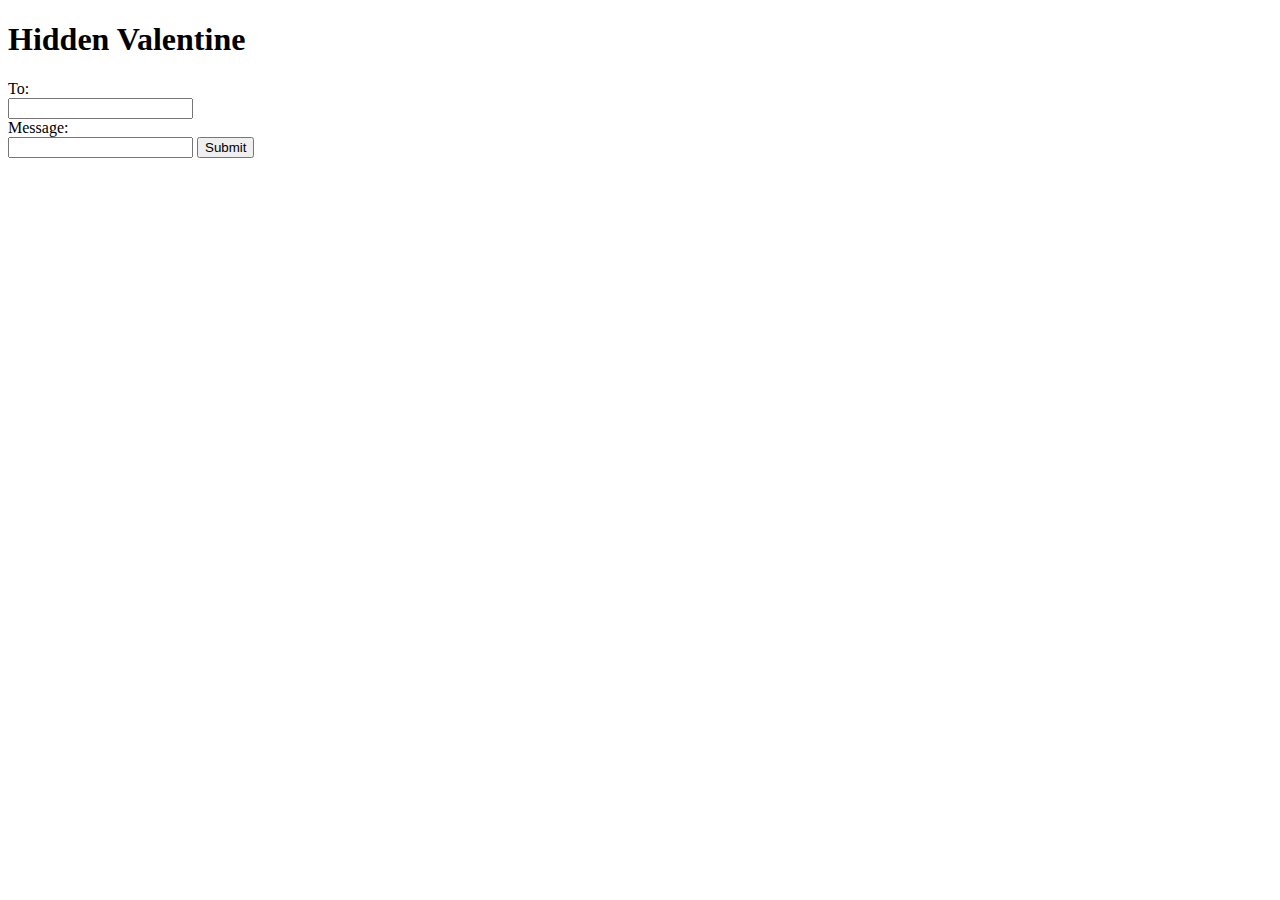
==== Design/index.html @ ed139c17 "Created js file from html file. Also created variables from textboxes." ====
<!DOCTYPE html>
<html lang="en">
<head>
    <meta charset="UTF-8">
    <meta http-equiv="X-UA-Compatible" content="IE=edge">
    <link rel="stylesheet" type="text/css" href="css/styles.css">
    <link rel="stylesheet" href="twilio_messaging.js">
    <meta name="viewport" content="width=device-width, initial-scale=1.0">
    <title>Valentines</title>
    <script src="./script.js"></script>
</head>
<body>
    <h1>Hidden Valentine</h1>
    <form method="POST">
        <label for="toNum">To:</label><br>
        <input name="toNum" id="phoneNum"><br>
        <label for="msg">Message:</label><br>
        <input name="msg" id="valentineMsg">
        <input type="submit">
    </form>
</body>
</html>
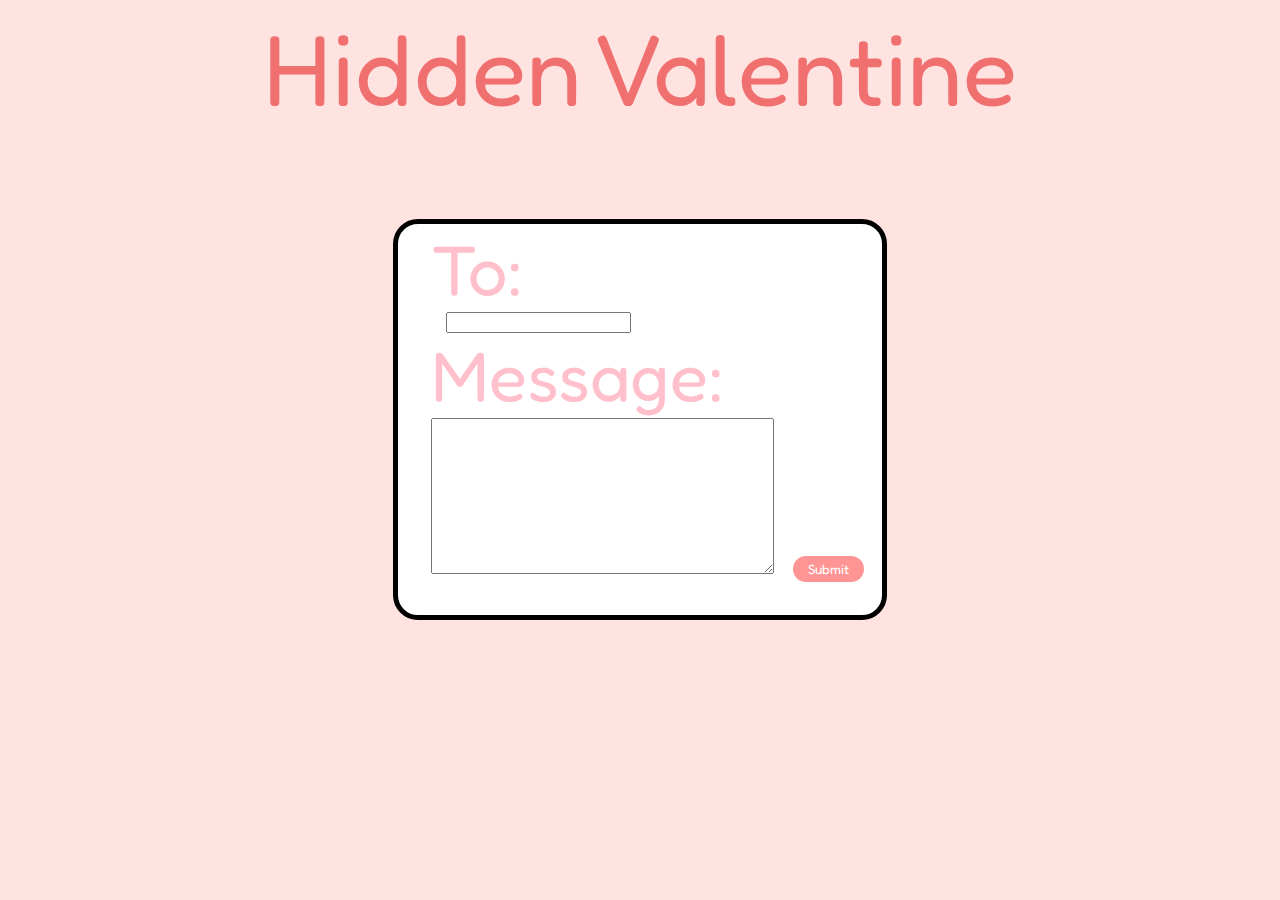
==== commit 613a158d: "Changed fonts/colors of bg&headers, and txt sizing" ====
--- a/Design/index.html
+++ b/Design/index.html
@@ -3,20 +3,27 @@
 <head>
     <meta charset="UTF-8">
     <meta http-equiv="X-UA-Compatible" content="IE=edge">
-    <link rel="stylesheet" type="text/css" href="css/styles.css">
-    <link rel="stylesheet" href="twilio_messaging.js">
+    <link rel="stylesheet" type="text/css" href="styles.css">
     <meta name="viewport" content="width=device-width, initial-scale=1.0">
+    <link href='https://fonts.googleapis.com/css?family=Fredoka One' rel='stylesheet'>
     <title>Valentines</title>
     <script src="./script.js"></script>
 </head>
 <body>
-    <h1>Hidden Valentine</h1>
-    <form method="POST">
-        <label for="toNum">To:</label><br>
-        <input name="toNum" id="phoneNum"><br>
-        <label for="msg">Message:</label><br>
-        <input name="msg" id="valentineMsg">
-        <input type="submit">
-    </form>
+    <div>Hidden Valentine</div>
+    <table>
+        <tr>
+            <td>
+                <form method="POST">
+                    <label for="toNum">To:</label><br>
+                    <input type="text" name="toNum" id="phoneNum"><br>
+                    <label for="msg">Message:</label><br>
+                    <textarea type="text" rows="10" cols="40" name="msg" id="valentineMsg"></textarea>
+                    <input type="submit">
+                </form>
+            </td>
+        </tr>
+    </table>
+    
 </body>
 </html>--- a/Design/styles.css
+++ b/Design/styles.css
@@ -0,0 +1,54 @@
+div {    
+    
+    color: rgb(240, 112, 112);
+    
+    font-size: 100px;
+    
+    font-family: 'Fredoka One';
+
+    padding-bottom: 90px;
+    
+    text-align: center;
+}
+
+label {
+
+    color: pink;
+    font-size: 70px;
+    font-family: 'Fredoka One';
+}
+
+body {
+
+    background-color: #FFE3E1;
+}
+
+table {
+    background-color: white;
+    border-radius: 25px;
+    border-width: 5px;
+    border-style: solid;
+    border-color: black;
+    margin-left: auto;
+    margin-right: auto;
+    padding-bottom: 30px;
+    padding-right: 15px;
+    padding-left: 30px;
+}
+
+input {
+    margin-left: 15px;
+}
+
+input[type=submit] {
+    font-family: 'Fredoka One';
+    color: #FFFFFF;
+    text-shadow: #FFE3E1;
+    padding:5px 15px; 
+    background:#FF9494; 
+    border:0 none;
+    border-radius: 25px;
+    cursor:pointer;
+    /* -webkit-border-radius: 5px;*/
+    /*border-radius: 5px; */
+}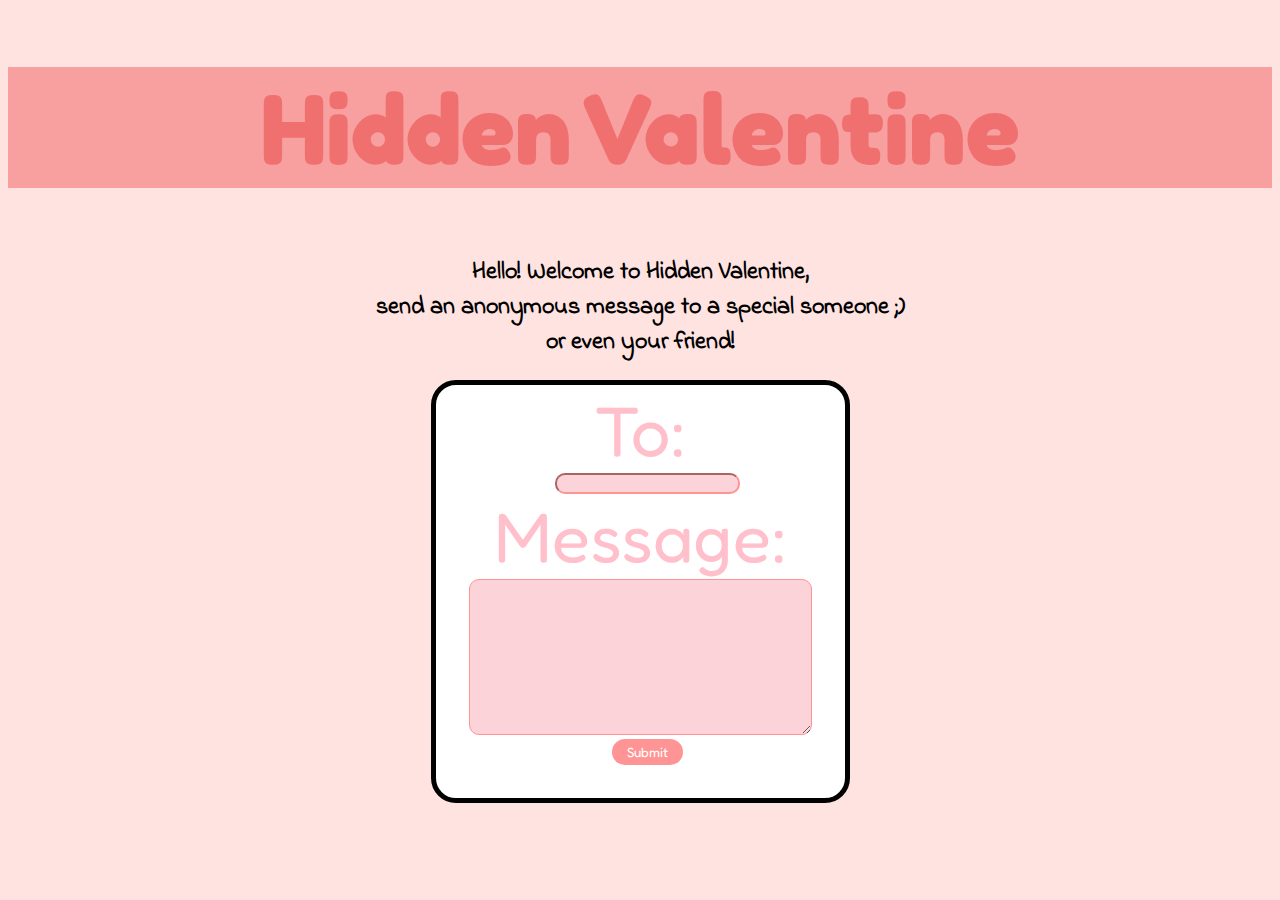
==== commit c1175dab: "Added bio(to be changed), changed text fields" ====
--- a/Design/index.html
+++ b/Design/index.html
@@ -6,11 +6,15 @@
     <link rel="stylesheet" type="text/css" href="styles.css">
     <meta name="viewport" content="width=device-width, initial-scale=1.0">
     <link href='https://fonts.googleapis.com/css?family=Fredoka One' rel='stylesheet'>
+    <link href='https://fonts.googleapis.com/css?family=Indie Flower' rel='stylesheet'>
     <title>Valentines</title>
     <script src="./script.js"></script>
 </head>
 <body>
-    <div>Hidden Valentine</div>
+    <section>
+        <h1>Hidden Valentine</h1>
+    </section>
+    <h2>Hello! Welcome to Hidden Valentine, <br>send an anonymous message to a special someone ;) <br>or even your friend!</h2>
     <table>
         <tr>
             <td>
@@ -18,12 +22,11 @@
                     <label for="toNum">To:</label><br>
                     <input type="text" name="toNum" id="phoneNum"><br>
                     <label for="msg">Message:</label><br>
-                    <textarea type="text" rows="10" cols="40" name="msg" id="valentineMsg"></textarea>
+                    <textarea type="text" rows="10" cols="40" name="msg" id="valentineMsg"></textarea><br>
                     <input type="submit">
                 </form>
             </td>
         </tr>
     </table>
-    
 </body>
 </html>--- a/Design/styles.css
+++ b/Design/styles.css
@@ -1,4 +1,12 @@
-div {    
+body {
+    text-align: center;
+}
+
+section {
+    background-color: rgb(248, 160, 160);
+}
+
+h1 {    
     
     color: rgb(240, 112, 112);
     
@@ -6,8 +14,10 @@
     
     font-family: 'Fredoka One';
 
-    padding-bottom: 90px;
-    
+}
+
+h2 {
+    font-family: 'Indie Flower';
     text-align: center;
 }
 
@@ -24,6 +34,7 @@
 }
 
 table {
+    /*background-color: rgb(250, 213, 213);*/
     background-color: white;
     border-radius: 25px;
     border-width: 5px;
@@ -32,7 +43,7 @@
     margin-left: auto;
     margin-right: auto;
     padding-bottom: 30px;
-    padding-right: 15px;
+    padding-right: 30px;
     padding-left: 30px;
 }
 
@@ -51,4 +62,16 @@
     cursor:pointer;
     /* -webkit-border-radius: 5px;*/
     /*border-radius: 5px; */
+}
+
+input[type=text] {
+    background-color: rgb(252, 211, 217);
+    border-color: #FF9494;
+    border-radius: 10px;
+}
+
+textarea {
+    background-color: rgb(252, 211, 217);
+    border-color: #FF9494;
+    border-radius: 10px;
 }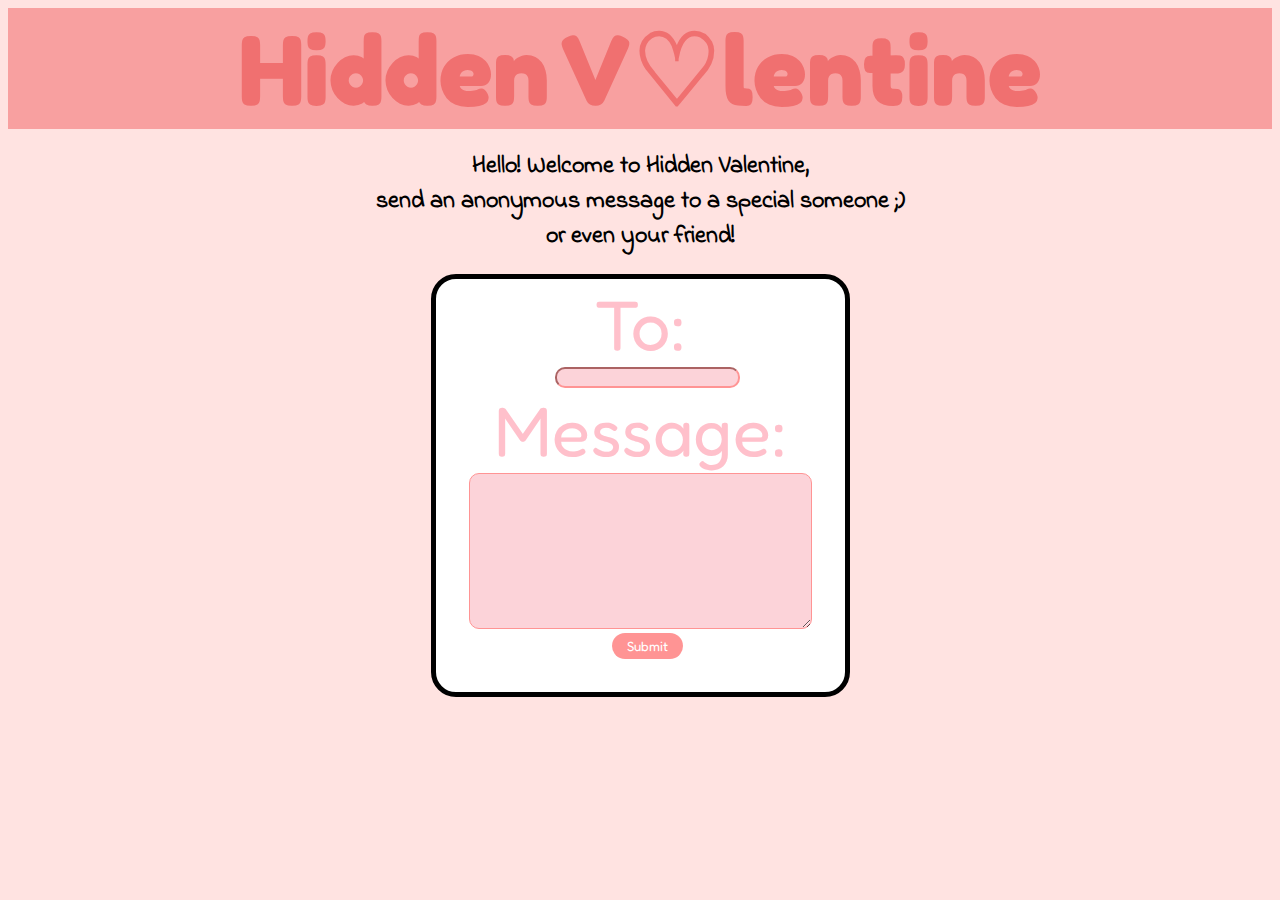
==== commit 15b1d17b: "Created new html file for confirmation page. Created button to direct back to main page; unfinished" ====
--- a/Design/index.html
+++ b/Design/index.html
@@ -12,7 +12,7 @@
 </head>
 <body>
     <section>
-        <h1>Hidden Valentine</h1>
+        <h1>Hidden V♡lentine</h1>
     </section>
     <h2>Hello! Welcome to Hidden Valentine, <br>send an anonymous message to a special someone ;) <br>or even your friend!</h2>
     <table>
--- a/Design/styles.css
+++ b/Design/styles.css
@@ -14,11 +14,19 @@
     
     font-family: 'Fredoka One';
 
+    margin-block-start: 0em;
+    margin-block-end: 0em;
+
 }
 
 h2 {
     font-family: 'Indie Flower';
     text-align: center;
+}
+
+#special-bio {
+    font-size: 40px;
+    padding-bottom: 50px;
 }
 
 label {
@@ -74,4 +82,13 @@
     background-color: rgb(252, 211, 217);
     border-color: #FF9494;
     border-radius: 10px;
+}
+
+button {
+    height: 100px;
+    width: 100px;
+    color:white;
+    border-radius: 80px;
+    background-color:rgb(248, 160, 160);
+    font-size: 50px;
 }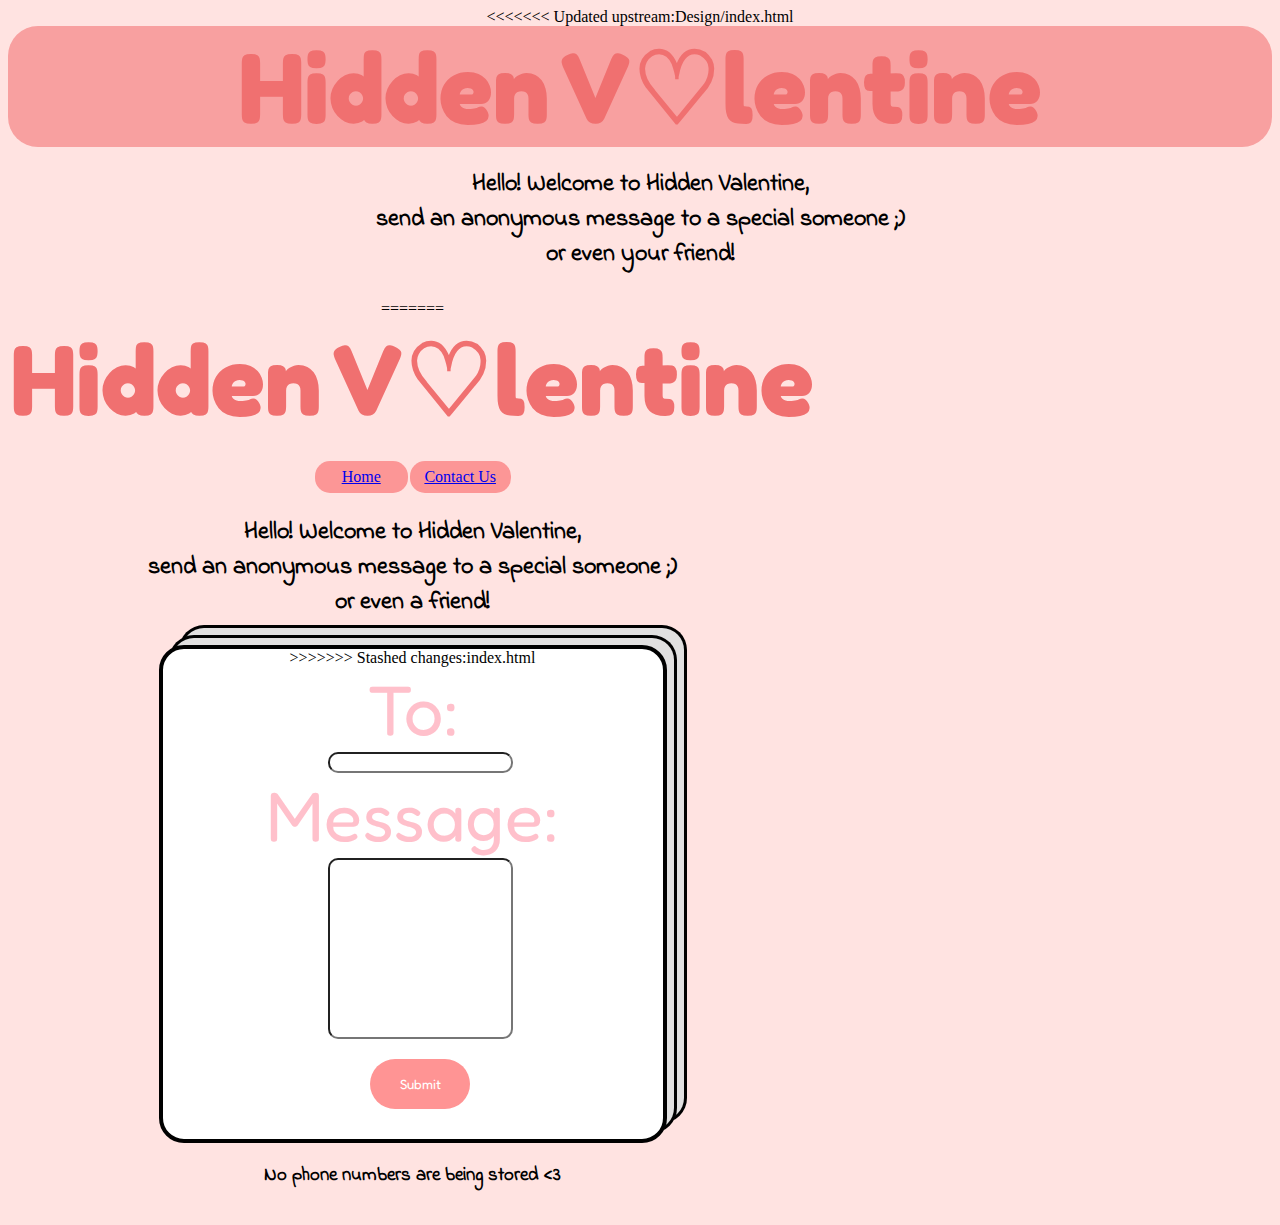
==== commit f2f93524: "added accordion, menu, disclaimer to index.html and styles.css" ====
--- a/Design/index.html
+++ b/Design/index.html
@@ -7,10 +7,12 @@
     <meta name="viewport" content="width=device-width, initial-scale=1.0">
     <link href='https://fonts.googleapis.com/css?family=Fredoka One' rel='stylesheet'>
     <link href='https://fonts.googleapis.com/css?family=Indie Flower' rel='stylesheet'>
-    <title>Valentines</title>
+    <link rel="icon" type="image/x-icon" href="favicon.ico">
+    <title>Hidden Valentine</title>
     <script src="./script.js"></script>
 </head>
 <body>
+<<<<<<< Updated upstream:Design/index.html
     <section>
         <h1>Hidden V♡lentine</h1>
     </section>
@@ -18,15 +20,36 @@
     <table>
         <tr>
             <td>
+=======
+    <div id="banner">
+        <h1>Hidden V♡lentine</h1>
+    </div>
+    <div id="menu-bar">
+        <table>
+            <tr>
+                <td>
+                    <a href="index.html">Home</a>
+                </td>
+                <td>
+                    <a href="index.html">Contact Us</a>
+                </td>
+            </tr>
+        </table>
+    </div>
+    <h2>Hello! Welcome to Hidden Valentine, <br>send an anonymous message to a special someone ;) <br>or even a friend!</h2>
+    <!-- <div class="envelop-top"></div> -->
+    <div id="card">
+        
+>>>>>>> Stashed changes:index.html
                 <form method="POST">
                     <label for="toNum">To:</label><br>
                     <input type="text" name="toNum" id="phoneNum"><br>
                     <label for="msg">Message:</label><br>
-                    <textarea type="text" rows="10" cols="40" name="msg" id="valentineMsg"></textarea><br>
+                    <input type="text" name="msg" id="valentineMsg"><br>
                     <input type="submit">
                 </form>
-            </td>
-        </tr>
-    </table>
+            
+    </div>
+    <h3>No phone numbers are being stored <3 </h3>
 </body>
 </html>--- a/Design/styles.css
+++ b/Design/styles.css
@@ -1,9 +1,35 @@
 body {
     text-align: center;
+    background-color: #FFE3E1;
+    /*background: linear-gradient(#FFE3E1, rgb(255, 108, 128));*/
 }
 
 section {
     background-color: rgb(248, 160, 160);
+    border-radius: 30px;
+    /*border-style: dotted;
+    border-width: 15px;
+    border-color: rgb(241, 158, 241);
+    background-color: white;*/
+}
+
+#menu-bar {
+    width: 200px;
+    margin: 0 auto;
+    margin-top: 20px;
+    background-color:#FFE3E1;
+    justify-content: space-evenly;
+}
+
+#menu-bar td {
+    width: 200px;
+    height: 30px;
+    background-color: #fc9696;
+    border-radius: 15px;
+}
+
+#menu-bar td:hover {
+    background-color: rgb(240, 112, 112);;
 }
 
 h1 {    
@@ -14,14 +40,20 @@
     
     font-family: 'Fredoka One';
 
+<<<<<<< Updated upstream:Design/styles.css
     margin-block-start: 0em;
     margin-block-end: 0em;
 
+=======
+    margin-block-end: 0em;
+    margin-block-start: 0em;
+>>>>>>> Stashed changes:styles.css
 }
 
-h2 {
-    font-family: 'Indie Flower';
+h2,h3 {
+    font-family: 'Indie Flower', sans-serif;
     text-align: center;
+    margin-bottom: 25px;
 }
 
 #special-bio {
@@ -30,29 +62,24 @@
 }
 
 label {
-
     color: pink;
     font-size: 70px;
     font-family: 'Fredoka One';
 }
 
-body {
-
-    background-color: #FFE3E1;
-}
-
-table {
+#card {
     /*background-color: rgb(250, 213, 213);*/
     background-color: white;
     border-radius: 25px;
-    border-width: 5px;
+    border-width: 4px;
     border-style: solid;
     border-color: black;
     margin-left: auto;
     margin-right: auto;
     padding-bottom: 30px;
-    padding-right: 30px;
-    padding-left: 30px;
+    /*padding-right: 30px;
+    padding-left: 30px;*/
+    width: 500px;
 }
 
 input {
@@ -60,6 +87,7 @@
 }
 
 input[type=submit] {
+    text-align: center;
     font-family: 'Fredoka One';
     color: #FFFFFF;
     text-shadow: #FFE3E1;
@@ -68,20 +96,36 @@
     border:0 none;
     border-radius: 25px;
     cursor:pointer;
+    height: 50px;
+    width: 100px;
     /* -webkit-border-radius: 5px;*/
     /*border-radius: 5px; */
 }
 
+input[type=submit]:hover {
+    background-color: rgb(240, 112, 112);
+}
+
+input[type=submit]:active {
+    animation: blinking 2s infinite;
+}
+
 input[type=text] {
+<<<<<<< Updated upstream:Design/styles.css
+=======
+    width: 330px;
+>>>>>>> Stashed changes:styles.css
     background-color: rgb(252, 211, 217);
-    border-color: #FF9494;
+    /*border-color: #FF9494;*/
+    border-width: 2px;
     border-radius: 10px;
 }
-
+/*
 textarea {
     background-color: rgb(252, 211, 217);
-    border-color: #FF9494;
+    border-color: black;
     border-radius: 10px;
+<<<<<<< Updated upstream:Design/styles.css
 }
 
 button {
@@ -91,4 +135,32 @@
     border-radius: 80px;
     background-color:rgb(248, 160, 160);
     font-size: 50px;
+=======
+    margin-bottom: 15px;
+}*/
+#valentineMsg {
+    height: 175px;
+    margin-bottom: 20px;
+}
+
+#card {
+    box-shadow: 
+    10px -10px 0 -3px #e1e0e0,
+    10px -10px,
+    20px -20px 0 -3px #e1e0e0,
+    20px -20px;
+    transition: box-shadow 1s, top 1s, left 1s;
+    top: 0;
+    left: 0;
+}
+
+#card:hover {
+    top: -20px;
+    left: 20px;
+    box-shadow: 
+    0 0 0 -3px #e1e0e0,
+    0 0,
+    0 0 0 -3px #e1e0e0,
+    0 0;
+>>>>>>> Stashed changes:styles.css
 }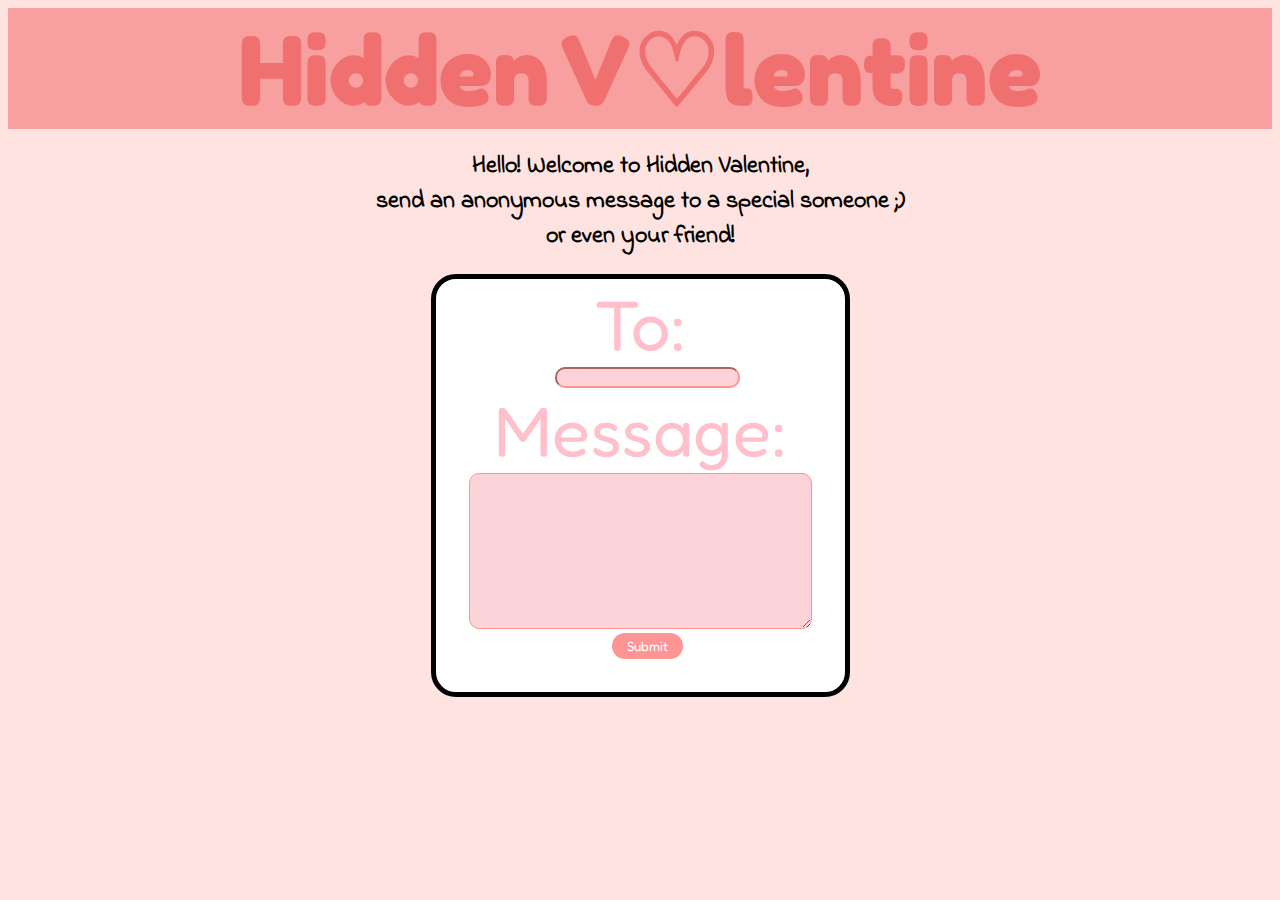
==== commit 826508dd: "Merge pull request #1 from ljlei/Design" ====
--- a/Design/index.html
+++ b/Design/index.html
@@ -7,12 +7,10 @@
     <meta name="viewport" content="width=device-width, initial-scale=1.0">
     <link href='https://fonts.googleapis.com/css?family=Fredoka One' rel='stylesheet'>
     <link href='https://fonts.googleapis.com/css?family=Indie Flower' rel='stylesheet'>
-    <link rel="icon" type="image/x-icon" href="favicon.ico">
-    <title>Hidden Valentine</title>
+    <title>Valentines</title>
     <script src="./script.js"></script>
 </head>
 <body>
-<<<<<<< Updated upstream:Design/index.html
     <section>
         <h1>Hidden V♡lentine</h1>
     </section>
@@ -20,36 +18,15 @@
     <table>
         <tr>
             <td>
-=======
-    <div id="banner">
-        <h1>Hidden V♡lentine</h1>
-    </div>
-    <div id="menu-bar">
-        <table>
-            <tr>
-                <td>
-                    <a href="index.html">Home</a>
-                </td>
-                <td>
-                    <a href="index.html">Contact Us</a>
-                </td>
-            </tr>
-        </table>
-    </div>
-    <h2>Hello! Welcome to Hidden Valentine, <br>send an anonymous message to a special someone ;) <br>or even a friend!</h2>
-    <!-- <div class="envelop-top"></div> -->
-    <div id="card">
-        
->>>>>>> Stashed changes:index.html
                 <form method="POST">
                     <label for="toNum">To:</label><br>
                     <input type="text" name="toNum" id="phoneNum"><br>
                     <label for="msg">Message:</label><br>
-                    <input type="text" name="msg" id="valentineMsg"><br>
+                    <textarea type="text" rows="10" cols="40" name="msg" id="valentineMsg"></textarea><br>
                     <input type="submit">
                 </form>
-            
-    </div>
-    <h3>No phone numbers are being stored <3 </h3>
+            </td>
+        </tr>
+    </table>
 </body>
 </html>--- a/Design/styles.css
+++ b/Design/styles.css
@@ -1,35 +1,9 @@
 body {
     text-align: center;
-    background-color: #FFE3E1;
-    /*background: linear-gradient(#FFE3E1, rgb(255, 108, 128));*/
 }
 
 section {
     background-color: rgb(248, 160, 160);
-    border-radius: 30px;
-    /*border-style: dotted;
-    border-width: 15px;
-    border-color: rgb(241, 158, 241);
-    background-color: white;*/
-}
-
-#menu-bar {
-    width: 200px;
-    margin: 0 auto;
-    margin-top: 20px;
-    background-color:#FFE3E1;
-    justify-content: space-evenly;
-}
-
-#menu-bar td {
-    width: 200px;
-    height: 30px;
-    background-color: #fc9696;
-    border-radius: 15px;
-}
-
-#menu-bar td:hover {
-    background-color: rgb(240, 112, 112);;
 }
 
 h1 {    
@@ -40,20 +14,14 @@
     
     font-family: 'Fredoka One';
 
-<<<<<<< Updated upstream:Design/styles.css
     margin-block-start: 0em;
     margin-block-end: 0em;
 
-=======
-    margin-block-end: 0em;
-    margin-block-start: 0em;
->>>>>>> Stashed changes:styles.css
 }
 
-h2,h3 {
-    font-family: 'Indie Flower', sans-serif;
+h2 {
+    font-family: 'Indie Flower';
     text-align: center;
-    margin-bottom: 25px;
 }
 
 #special-bio {
@@ -62,24 +30,29 @@
 }
 
 label {
+
     color: pink;
     font-size: 70px;
     font-family: 'Fredoka One';
 }
 
-#card {
+body {
+
+    background-color: #FFE3E1;
+}
+
+table {
     /*background-color: rgb(250, 213, 213);*/
     background-color: white;
     border-radius: 25px;
-    border-width: 4px;
+    border-width: 5px;
     border-style: solid;
     border-color: black;
     margin-left: auto;
     margin-right: auto;
     padding-bottom: 30px;
-    /*padding-right: 30px;
-    padding-left: 30px;*/
-    width: 500px;
+    padding-right: 30px;
+    padding-left: 30px;
 }
 
 input {
@@ -87,7 +60,6 @@
 }
 
 input[type=submit] {
-    text-align: center;
     font-family: 'Fredoka One';
     color: #FFFFFF;
     text-shadow: #FFE3E1;
@@ -96,36 +68,20 @@
     border:0 none;
     border-radius: 25px;
     cursor:pointer;
-    height: 50px;
-    width: 100px;
     /* -webkit-border-radius: 5px;*/
     /*border-radius: 5px; */
 }
 
-input[type=submit]:hover {
-    background-color: rgb(240, 112, 112);
+input[type=text] {
+    background-color: rgb(252, 211, 217);
+    border-color: #FF9494;
+    border-radius: 10px;
 }
 
-input[type=submit]:active {
-    animation: blinking 2s infinite;
-}
-
-input[type=text] {
-<<<<<<< Updated upstream:Design/styles.css
-=======
-    width: 330px;
->>>>>>> Stashed changes:styles.css
-    background-color: rgb(252, 211, 217);
-    /*border-color: #FF9494;*/
-    border-width: 2px;
-    border-radius: 10px;
-}
-/*
 textarea {
     background-color: rgb(252, 211, 217);
-    border-color: black;
+    border-color: #FF9494;
     border-radius: 10px;
-<<<<<<< Updated upstream:Design/styles.css
 }
 
 button {
@@ -135,32 +91,4 @@
     border-radius: 80px;
     background-color:rgb(248, 160, 160);
     font-size: 50px;
-=======
-    margin-bottom: 15px;
-}*/
-#valentineMsg {
-    height: 175px;
-    margin-bottom: 20px;
-}
-
-#card {
-    box-shadow: 
-    10px -10px 0 -3px #e1e0e0,
-    10px -10px,
-    20px -20px 0 -3px #e1e0e0,
-    20px -20px;
-    transition: box-shadow 1s, top 1s, left 1s;
-    top: 0;
-    left: 0;
-}
-
-#card:hover {
-    top: -20px;
-    left: 20px;
-    box-shadow: 
-    0 0 0 -3px #e1e0e0,
-    0 0,
-    0 0 0 -3px #e1e0e0,
-    0 0;
->>>>>>> Stashed changes:styles.css
 }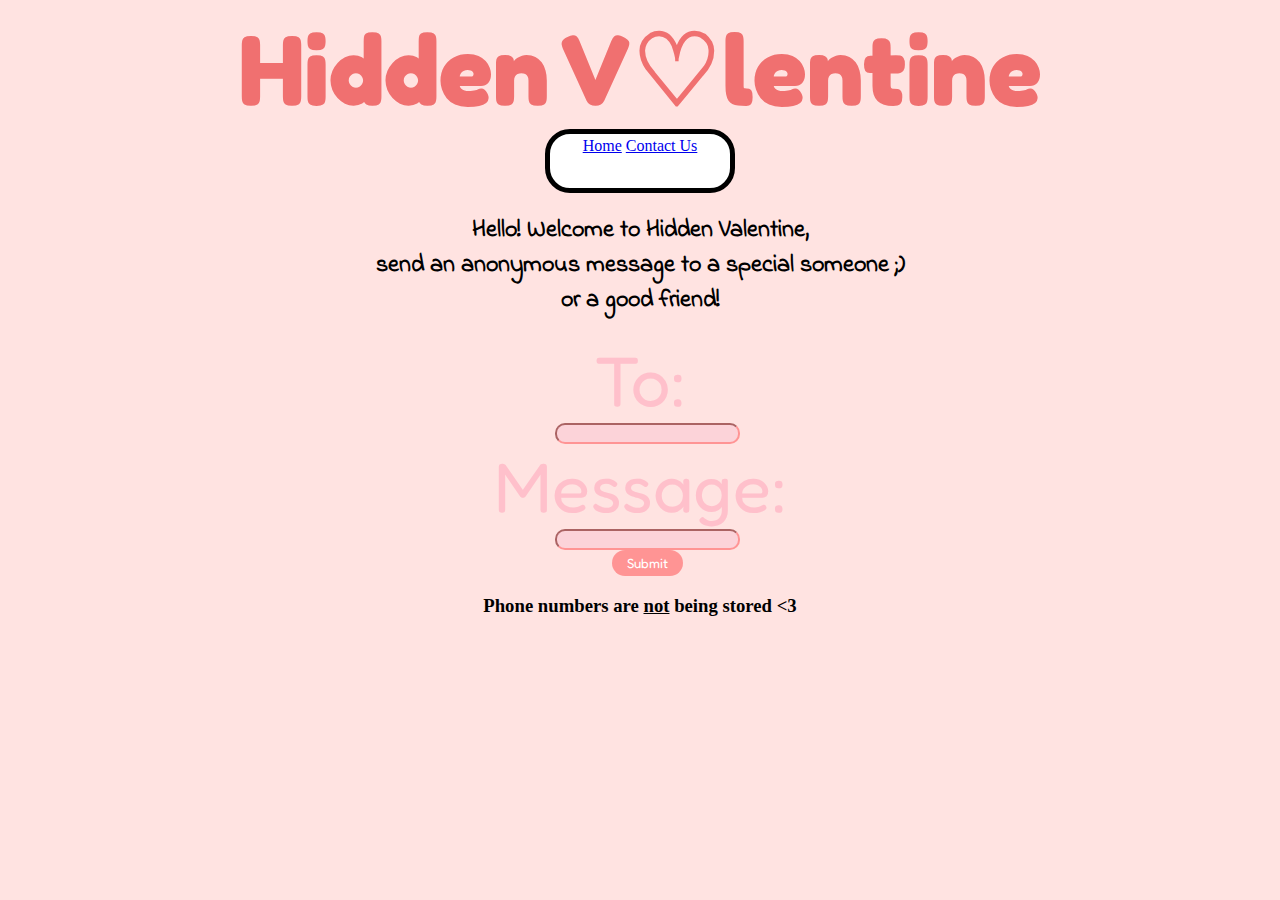
==== commit 07c09b38: "Updated index.html" ====
--- a/Design/index.html
+++ b/Design/index.html
@@ -7,26 +7,38 @@
     <meta name="viewport" content="width=device-width, initial-scale=1.0">
     <link href='https://fonts.googleapis.com/css?family=Fredoka One' rel='stylesheet'>
     <link href='https://fonts.googleapis.com/css?family=Indie Flower' rel='stylesheet'>
-    <title>Valentines</title>
+    <link rel="icon" type="image/x-icon" href="favicon.ico">
+    <title>Hidden Valentine</title>
     <script src="./script.js"></script>
 </head>
 <body>
-    <section>
+    <div id="banner">
         <h1>Hidden V♡lentine</h1>
-    </section>
-    <h2>Hello! Welcome to Hidden Valentine, <br>send an anonymous message to a special someone ;) <br>or even your friend!</h2>
-    <table>
-        <tr>
-            <td>
+    </div>
+    <div id="menu-bar">
+        <table>
+            <tr>
+                <td>
+                    <a href="index.html">Home</a>
+                </td>
+                <td>
+                    <a href="contact.html">Contact Us</a>
+                </td>
+            </tr>
+        </table>
+    </div>
+    <h2>Hello! Welcome to Hidden Valentine, <br>send an anonymous message to a special someone ;) <br>or a good friend!</h2>
+    <div id="card">
+        
                 <form method="POST">
                     <label for="toNum">To:</label><br>
                     <input type="text" name="toNum" id="phoneNum"><br>
                     <label for="msg">Message:</label><br>
-                    <textarea type="text" rows="10" cols="40" name="msg" id="valentineMsg"></textarea><br>
+                    <input type="text" name="msg" id="valentineMsg"><br>
                     <input type="submit">
                 </form>
-            </td>
-        </tr>
-    </table>
+            
+    </div>
+    <h3>Phone numbers are <u>not</u> being stored <3 </h3>
 </body>
-</html>+</html>
